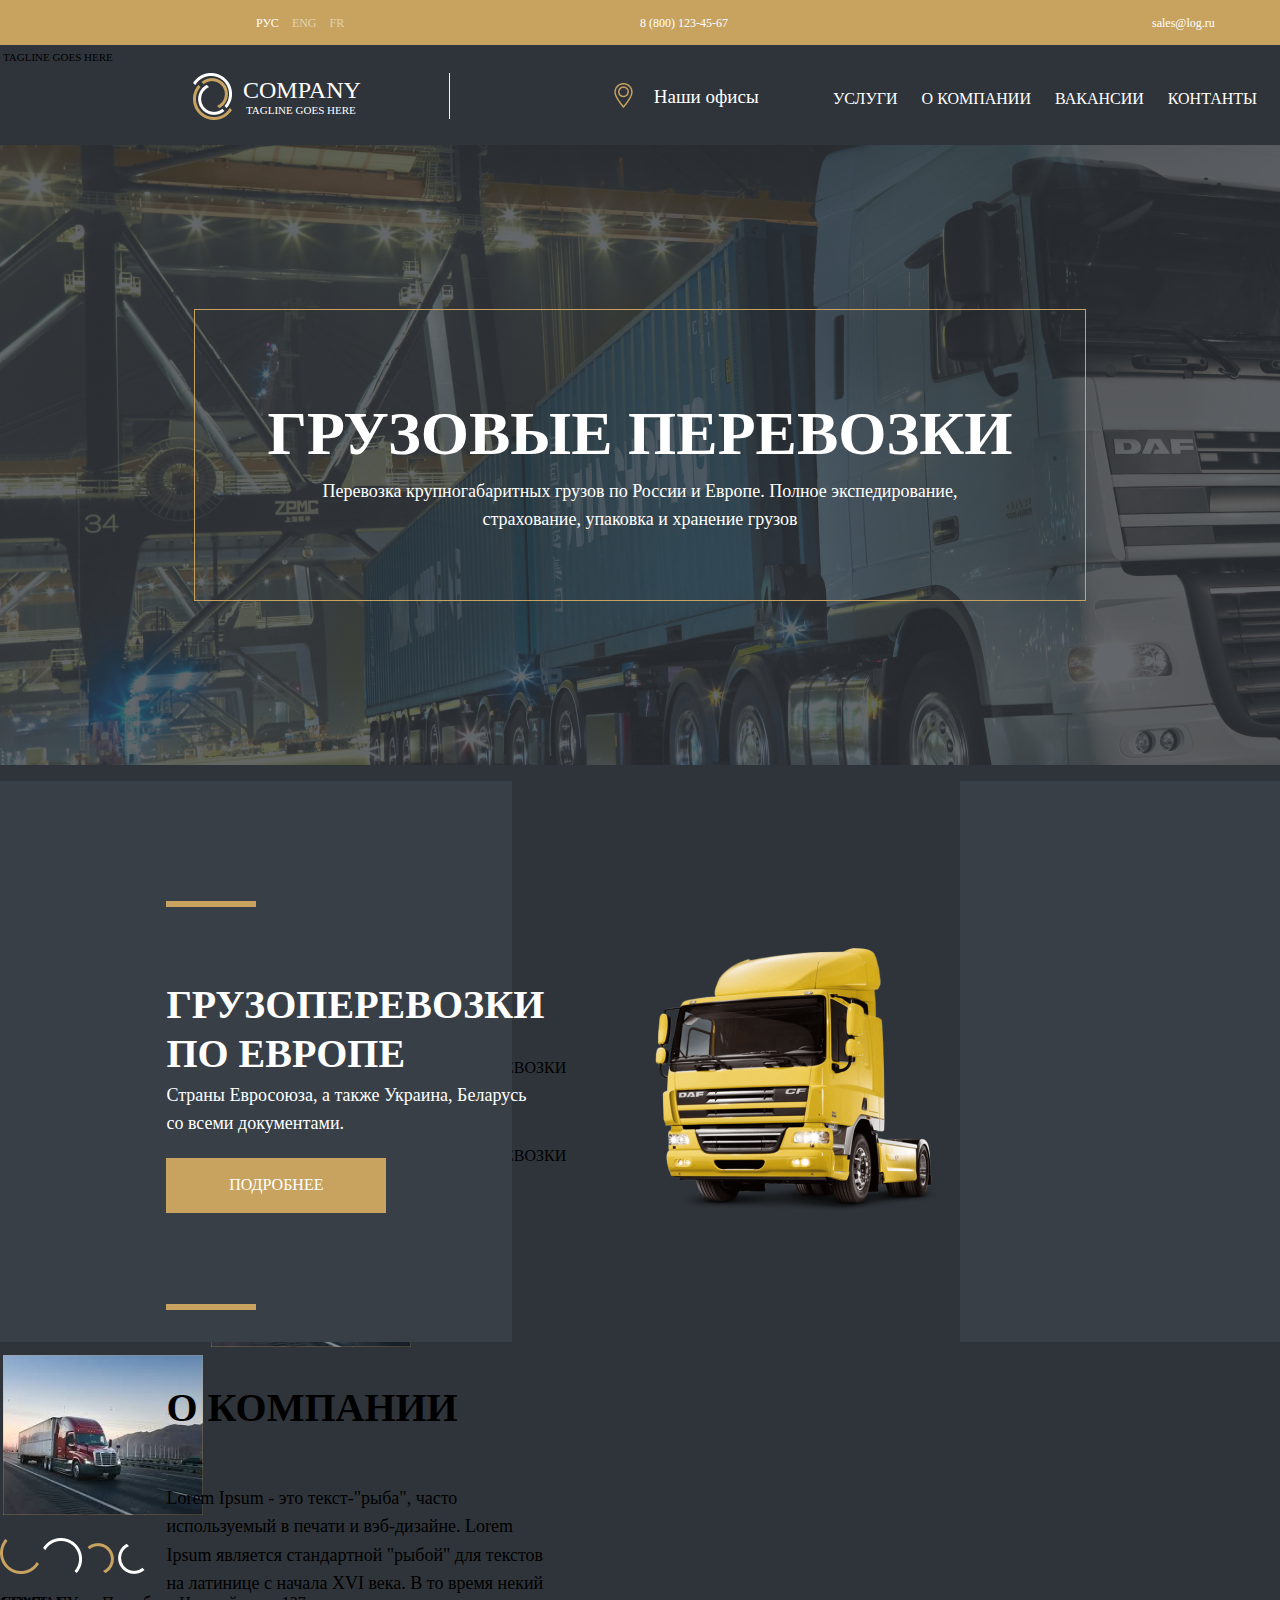
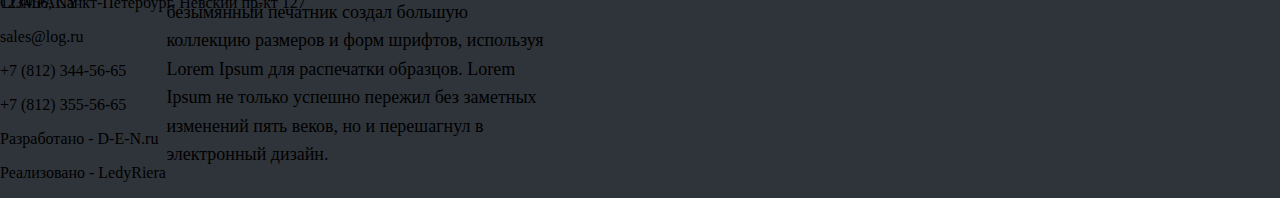
==== trucking/index.html @ 9fa3c20a "create trucking site" ====
<!DOCTYPE html>
<html lang="ru">
<head>
   <meta charset="UTF-8">
   <meta http-equiv="X-UA-Compatible" content="IE=edge">
   <meta name="viewport" content="width=device-width, initial-scale=1.0">
   <meta name="author" content="LedyRiera">
   <title>ГРУЗОВЫЕ ПРЕВОЗКИ</title>
   <link rel="shortcut icon" href="img/truck.png" type="image/x-icon">
   <link href="index.css" rel="stylesheet" type="text/css">
</head>
</head>
<body>
   <header>
      <div class="lang">
         <div class="ru" lang="ru">
            РУС
         </div>
         <div class="eng" lang="eng">
            ENG
         </div>
         <div class="fr" lang="fr">
            FR
         </div>
      </div>
      <div class="number">
         8 (800) 123-45-67
      </div>
      <div class="mail">
         sales@log.ru
      </div>
   </header>
   <nav>
      <div class="logotype">
         <div class="logo">
            <img id="b1" src="img/Vectorb1.png" alt="">
            <img id="w1" src="img/Vectorw1.png" alt="">
            <img id="b2" src="img/Vectorb2.png" alt="">
            <img id="w2" src="img/Vectorw2.png" alt="">
         </div>
         <div class="comp">
            <p class="company">
               COMPANY
            </p>
            <p class="tagline">
               TAGLINE GOES HERE
            </p>
         </div>
      </div>
      <div class="offices">
         <div class="navi">
            <div class="navi1">
               <img src="img/navi1.png" alt="">
            </div>
            <div class="navi2">
               <img src="img/navi2.png" alt="">
            </div>
         </div>
         <p class="our-offices">
            Наши офисы
         </p>
      </div>
      <div class="links">
            <p class="links1">
               <a href="">УСЛУГИ</a>
            </p>
            <p class="links1">
               <a href="">О КОМПАНИИ</a>
            </p>
            <p class="links1">
               <a href="">ВАКАНСИИ</a>
            </p>
            <p class="links1">
               <a href="">КОНТАНТЫ</a>
            </p>
      </div>
   </nav>
   <main>
      <header>
         <div class="trucking">
            <h1>
               ГРУЗОВЫЕ ПЕРЕВОЗКИ
            </h1>
            <p>
               Перевозка крупногабаритных грузов по России и Европе. Полное экспедирование, страхование, упаковка и хранение грузов
            </p>
         </div>
      </header>
      <section class="section1">
         <div class="leftgrey">
            <img src="img/grey.png" alt="">
         </div>
         <div class="rightgrey">
            <img src="img/grey.png" alt="">
         </div>
         <article>
            <img src="img/Rectangle.png" alt="">
            <h2>
               ГРУЗОПЕРЕВОЗКИ ПО ЕВРОПЕ
            </h2>
            <p>
               Страны Евросоюза, а также Украина, Беларусь со всеми документами.
            </p>
            <div class="link">
               <a href="">ПОДРОБНЕЕ</a>
            </div>
         </article>
         <div class="truck">
            <img src="img/truck.png" alt="">
         </div>
         <div class="arrowright">
            <p>СЛЕД</p>
            <img src="img/Arrowright.png" alt="">
         </div>
         <div class="arrowleft">
            <img src="img/Arrowleft.png" alt="">
            <p>НАЗАД</p>
         </div>
      </section>
      <section class="section2">
         <img src="img/Rectangle.png" alt="">
         <h2>
            УСЛУГИ
         </h2>
         <div class="tableplane">
            <table>
               <tr>
                  <td>
                     <div class="plane">
                        <img src="img/plane.png" alt="">
                     </div>
                     <p>
                        АВИАПЕРЕВОЗКИ
                     </p>
                  </td>
                  <td>
                     <div class="plane">
                        <img src="img/plane.png" alt="">
                     </div>
                     <p>
                        АВИАПЕРЕВОЗКИ
                     </p>
                  </td>
                  <td>
                     <div class="plane">
                        <img src="img/plane.png" alt="">
                     </div>
                     <p>
                        АВИАПЕРЕВОЗКИ
                     </p>
                  </td>
                  <td>
                     <div class="plane">
                        <img src="img/plane.png" alt="">
                     </div>
                     <p>
                        АВИАПЕРЕВОЗКИ
                     </p>
                  </td>
               </tr>
               <tr>
                  <td>
                     <div class="plane">
                        <img src="img/plane.png" alt="">
                     </div>
                     <p>
                        АВИАПЕРЕВОЗКИ
                     </p>
                  </td>
                  <td>
                     <div class="plane">
                        <img src="img/plane.png" alt="">
                     </div>
                     <p>
                        АВИАПЕРЕВОЗКИ
                     </p>
                  </td>
                  <td>
                     <div class="plane">
                        <img src="img/plane.png" alt="">
                     </div>
                     <p>
                        АВИАПЕРЕВОЗКИ
                     </p>
                  </td>
                  <td>
                     <div class="plane">
                        <img src="img/plane.png" alt="">
                     </div>
                     <p>
                        АВИАПЕРЕВОЗКИ
                     </p>
                  </td>
               </tr>
            </table>
         </div>
      </section>
      <section class="section3">
         <div class="backgrey">
         </div>
         <article>
            <img src="img/Rectangle.png" alt="">
            <h2>
               О КОМПАНИИ
            </h2>
            <p>
               Lorem Ipsum - это текст-"рыба", часто используемый в печати и вэб-дизайне. Lorem Ipsum является стандартной "рыбой" для текстов на латинице с начала XVI века. В то время некий безымянный печатник создал большую коллекцию размеров и форм шрифтов, используя Lorem Ipsum для распечатки образцов. Lorem Ipsum не только успешно пережил без заметных изменений пять веков, но и перешагнул в электронный дизайн.
            </p>
         </article>
         <div class="table2">
            <table>
               <tr>
                  <td>
                     <p class="tablenumber"></p>
                     <p class="under-number"></p>
                     <p class="un-under-number"></p>
                  </td>
                  <td>
                     <p class="tablenumber"></p>
                     <p class="under-number"></p>
                     <p class="un-under-number"></p>
                  </td>
                  <td>
                     <img src="img/truck2.png" alt="">
                  </td>
               </tr>
               <tr>
                  <td>
                     <img src="img/truck2.png" alt="">
                  </td>
                  <td>
                     <p class="tablenumber"></p>
                     <p class="under-number"></p>
                     <p class="un-under-number"></p>
                  </td>
                  <td></td>
               </tr>
            </table>
         </div>
      </section>
      <div class="map">
         <p></p>
      </div>
   </main>
   <footer>
      <div class="logotype2">
         <div class="logo">
            <img src="img/Vectorb1.png" alt="">
            <img src="img/Vectorw1.png" alt="">
            <img src="img/Vectorb2.png" alt="">
            <img src="img/Vectorw2.png" alt="">
         </div>
         <div class="company2">
            <p class="company">
               COMPANY
            </p>
            <p class="tagline">
               TAGLINE GOES HERE
            </p>
         </div>
      </div>
      <div class="adress">
         <p class="adress">
            123456, Санкт-Петербург, Невский пр-кт 127
         </p>
      </div>
      <div class="mailfooter">
         <p>
            sales@log.ru
         </p>
      </div>
      <div class="numbers">
         <p>
            +7 (812) 344-56-65
         </p>
         <p>
            +7 (812) 355-56-65
         </p>
      </div>
      <div class="end">
         <p>
            Разработано - D-E-N.ru
         </p>
         <p>
            Реализовано - LedyRiera
         </p>
      </div>
   </footer>
</body>
</html>
---- trucking/index.css ----
body {
   font-family: 'Roboto';
   margin: 0%;
   background-color: #2F343A;
}
header { position: relative;
   width: 100%;
   height: 45px;
   font-weight: 400;
   font-size: 12px;
   line-height: 14.06px;
   color: white;
   background-color: #C8A35F;
}
.lang { position: absolute;
   top: 16px; 
   left: 20%;
}
.ru, .eng, .fr {
   display: inline-block;
   padding-right: 10px;
}
.eng, .fr {
   opacity: 50%;
}
.number { position: absolute;
   top: 16px;
   left: 50%;
}
.mail { position: absolute;
   top: 16px;
   left: 90%;
}
nav { position: relative;
   width: 100%;
   height: 100px;
   color: white;
}
.navi { position: absolute;
   top: 38px;
   left: 48%;
}
.navi2 { position: absolute;
   top: 1px;
   left: 4px;
}
nav a {
   color: white;
   text-decoration: none;
}
.logotype { position: absolute;
   width: 20%;
   height: 46px;
   top: 27px;
   left: 15%;
   border-right: 1px solid #F2F2F2;
   margin: 1px;
}
#b1 { position: absolute;
   top: 10.86px;
}
#w1 { position: absolute;
}
#b2 { position: absolute;
   top: 5.17px;
   left: 7.53px;
}
#w2 { position: absolute;
   top: 10.88px;
   left: 5.17px;
}
.comp { position: absolute;
   top: -20px;
   left: 50px;
   width: 116px;
   height: 28px;
   
   font-size: 24px;
}
.company { position: absolute;
   margin-bottom: 0%;
   padding-right: 30px;
}
.tagline { position: absolute;
   font-size: 11px;
   top: 40px;
   left: 3px;
}
.our-offices { position: absolute;
   top: 40%;
   left: 51%;
   font-size: 19px;
   margin: 1px;
}
.links { position: absolute;
   left: 65%;
   top: 44%;
   margin: 1px;
}
.links1 {
   margin-right: 20px;
   display: inline;
}
main header { position: relative;
   background-image: url(img/background.png);
   height: 620px;
}
.trucking { position: absolute;
   width: 800px;
   height: 200px;
   top: 200px;
   padding: 45px;
   top: 50%;
   left: 50%;
   margin-right: -50%;
   transform: translate(-50%, -50%);
   border: 1px solid #C8A35F;
   display: flex;
   align-items: center;
   justify-content: center;
}
h1 { position: absolute;
   top: 45px;
   font-size: 62px;
   line-height: 72px;
}
.trucking p { position: absolute;
   width: 720px;
   top: 149px;
   text-align: center;
   font-size: 18px;
   line-height: 28.48px;
}
.section1 { position: relative;
   color: white; 
}
section a { color: white;
   text-decoration: none;
}
.leftgrey img { position: absolute;
   width: 40%;
   height: 561px;
   z-index: 1;
}
.rightgrey img { position: absolute;
   width: 40%;
   left: 75%;
   height: 561px;
   padding: none;
   z-index: 1;
}
section article { position: relative;
   z-index: 3;
   left: 13%;
}
article img { position: absolute;
   top: 120px;
}
article h2 { position: absolute;
   top: 166px;
   width: 445px;
   height: 86px;
   font-weight: 700;
   font-size: 40px;
   line-height: 49.22px;
}
article p { position: absolute;
   top: 282px;
   font-weight: 400;
   font-size: 18px;
   line-height: 28.48px;
   width: 380px;
}
article .link {position: absolute;
   top: 377px;
   width: 220px;
   height: 55px;
}
.link a { position: absolute;
   background-color: #C8A35F;
   width: 124px;
   height: 18px;
   padding: 18px 48px 19px 48px;
   font-weight: 500;
   font-size: 16px;
   line-height: 25.31px;
   display: flex;
   align-items: center;
   justify-content: center;
}
.truck img { position: absolute;
   width: 445px;
   height: 266px;
   top: 166px;
   left: 45%;

   z-index: 2;
}
.map { background-image: url(img/map.png);
   width: 100%;
}
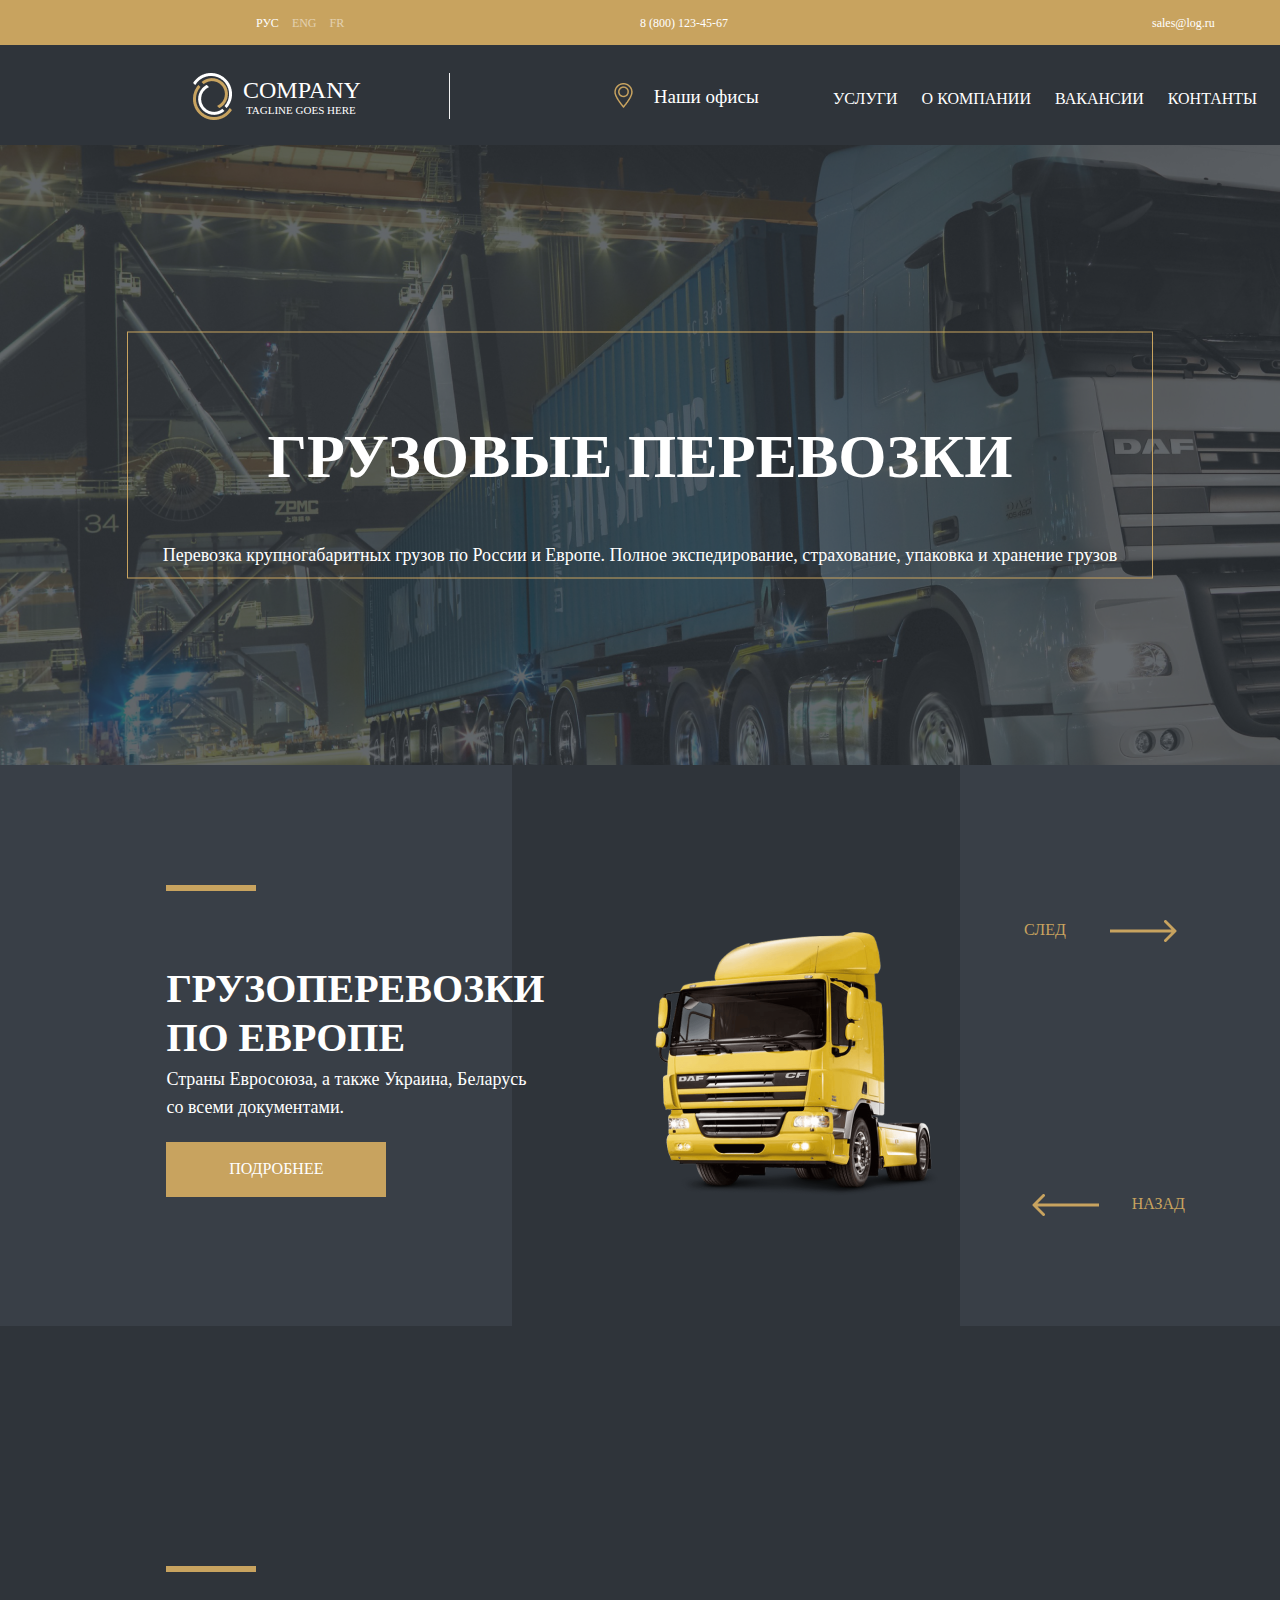
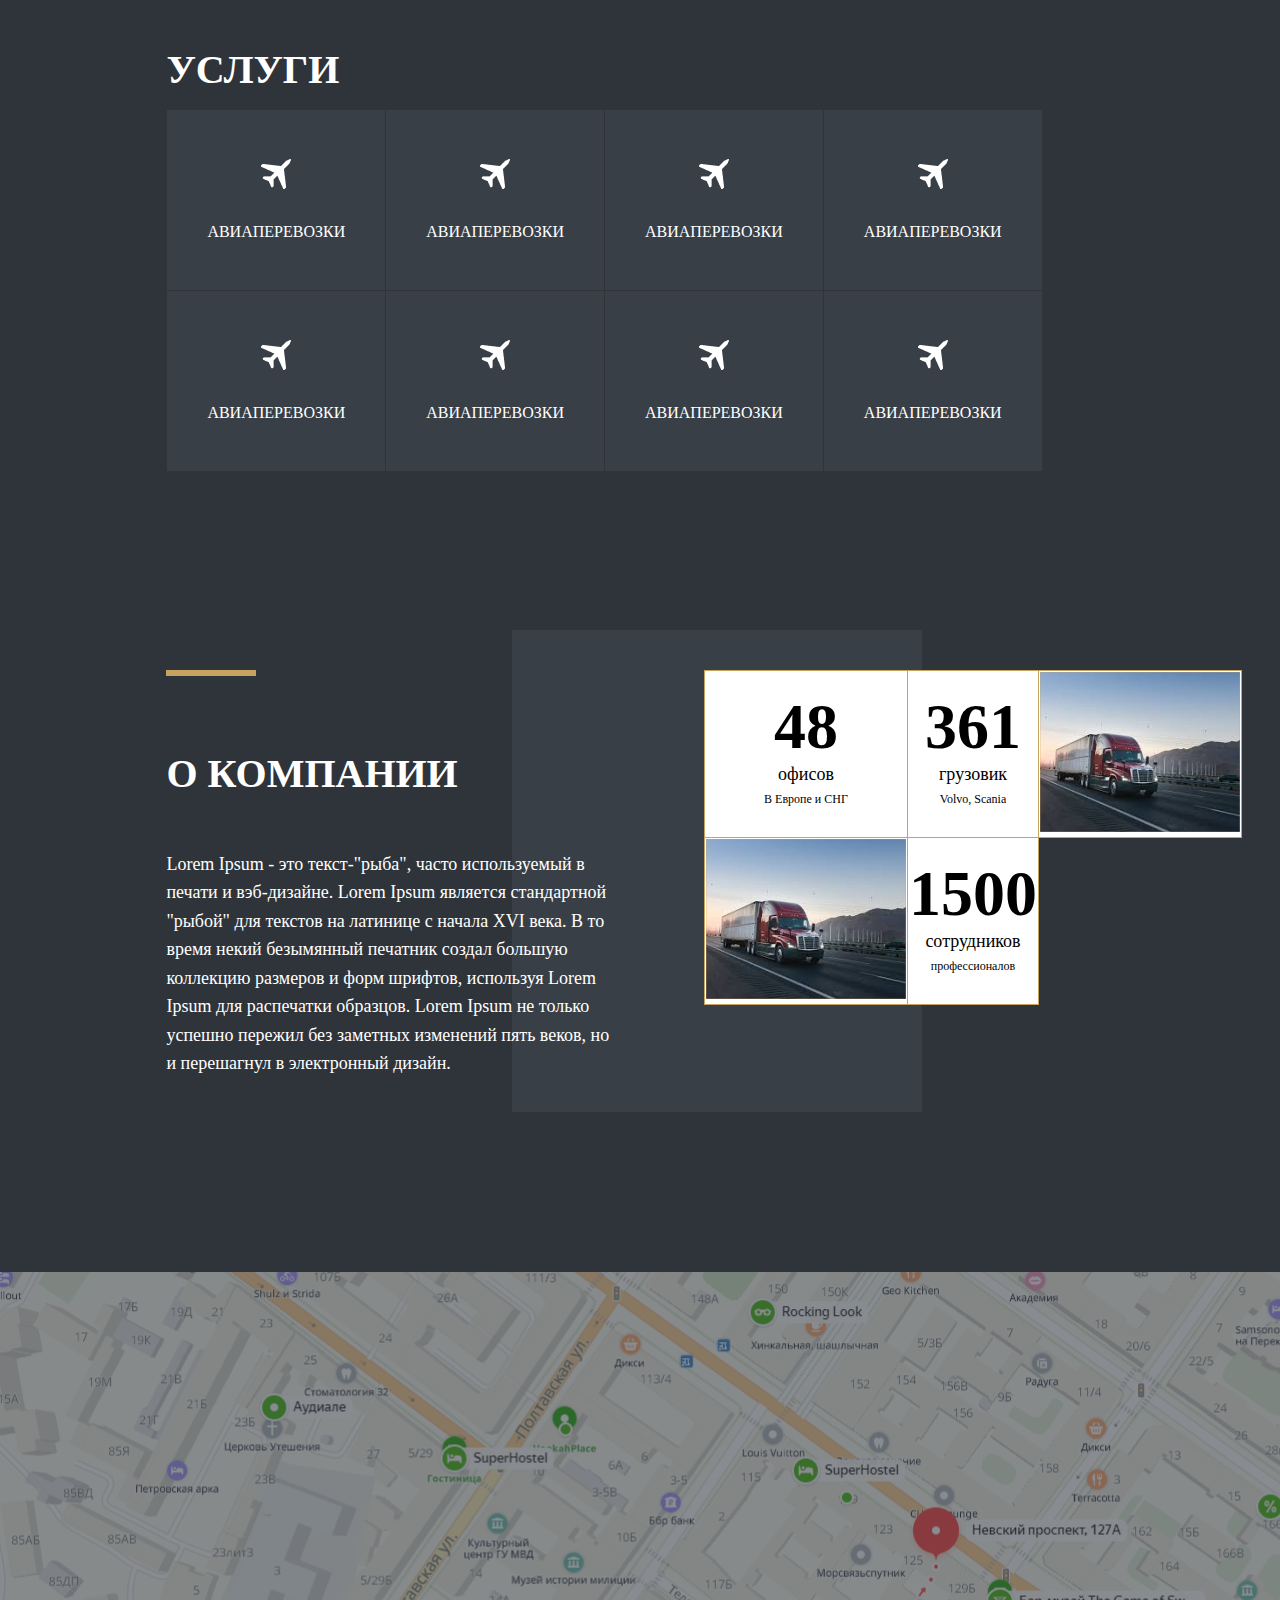
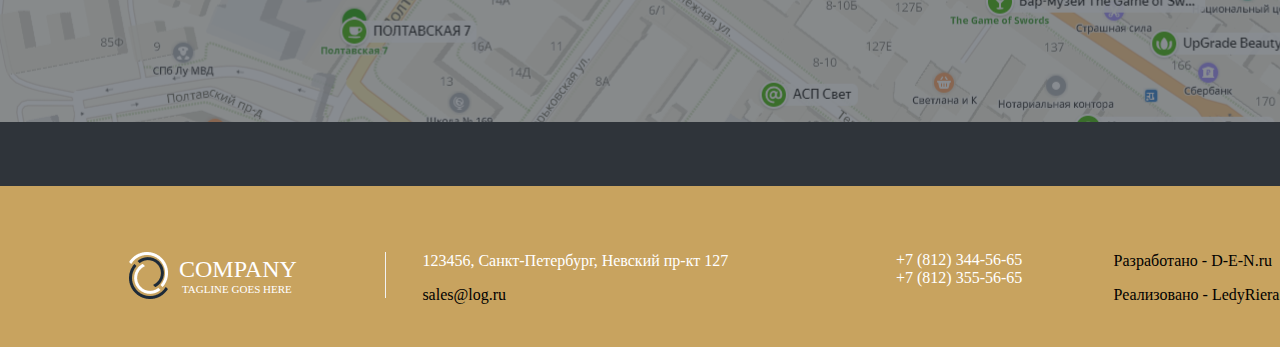
==== commit a40695b6: "final" ====
--- a/trucking/index.html
+++ b/trucking/index.html
@@ -13,22 +13,22 @@
 <body>
    <header>
       <div class="lang">
-         <div class="ru" lang="ru">
+         <a href="" class="ru" lang="ru">
             РУС
-         </div>
-         <div class="eng" lang="eng">
+         </a>
+         <a href="" class="eng" lang="eng">
             ENG
-         </div>
-         <div class="fr" lang="fr">
+         </a>
+         <a href="" class="fr" lang="fr">
             FR
-         </div>
-      </div>
-      <div class="number">
-         8 (800) 123-45-67
-      </div>
-      <div class="mail">
+         </a>
+      </div>
+      <a class="number "href="tel:8(800)123-45-67">
+         8 (800) 123-45-67 
+      </a>
+      <a class="mail" href="mailto:sales@log.ru">
          sales@log.ru
-      </div>
+      </a>
    </header>
    <nav>
       <div class="logotype">
@@ -94,7 +94,7 @@
             <img src="img/grey.png" alt="">
          </div>
          <article>
-            <img src="img/Rectangle.png" alt="">
+            <img class="rectangle" src="img/Rectangle.png" alt="">
             <h2>
                ГРУЗОПЕРЕВОЗКИ ПО ЕВРОПЕ
             </h2>
@@ -109,134 +109,153 @@
             <img src="img/truck.png" alt="">
          </div>
          <div class="arrowright">
-            <p>СЛЕД</p>
-            <img src="img/Arrowright.png" alt="">
+            <a href="">СЛЕД
+               <img src="img/Arrowright.png" alt="">
+            </a>
          </div>
          <div class="arrowleft">
-            <img src="img/Arrowleft.png" alt="">
-            <p>НАЗАД</p>
+            <a href="">
+               <img src="img/Arrowleft.png" alt="">
+               НАЗАД</a>
          </div>
       </section>
       <section class="section2">
-         <img src="img/Rectangle.png" alt="">
-         <h2>
-            УСЛУГИ
-         </h2>
-         <div class="tableplane">
-            <table>
+         <article>
+            <img class="rectangle" src="img/Rectangle.png" alt="">
+            <h2>
+               УСЛУГИ
+            </h2>
+            <table class="avia">
                <tr>
-                  <td>
-                     <div class="plane">
-                        <img src="img/plane.png" alt="">
-                     </div>
-                     <p>
-                        АВИАПЕРЕВОЗКИ
-                     </p>
-                  </td>
-                  <td>
-                     <div class="plane">
-                        <img src="img/plane.png" alt="">
-                     </div>
-                     <p>
-                        АВИАПЕРЕВОЗКИ
-                     </p>
-                  </td>
-                  <td>
-                     <div class="plane">
-                        <img src="img/plane.png" alt="">
-                     </div>
-                     <p>
-                        АВИАПЕРЕВОЗКИ
-                     </p>
-                  </td>
-                  <td>
-                     <div class="plane">
-                        <img src="img/plane.png" alt="">
-                     </div>
-                     <p>
-                        АВИАПЕРЕВОЗКИ
-                     </p>
+                  <td class="avia-td">
+                     <a href="">
+                        <figure>
+                           <img src="img/plane.png" alt="">
+                           <figcaption  class="fc">АВИАПЕРЕВОЗКИ</figcaption>
+                        </figure>
+                     </a>
+                  </td>
+                  <td class="avia-td">
+                     <a href="">
+                        <figure>
+                           <img src="img/plane.png" alt="">
+                           <figcaption class="fc">АВИАПЕРЕВОЗКИ</figcaption>
+                        </figure>
+                     </a>
+                  </td>
+                  <td class="avia-td">
+                     <a href="">
+                        <figure>
+                           <img src="img/plane.png" alt="">
+                           <figcaption class="fc">АВИАПЕРЕВОЗКИ</figcaption>
+                        </figure>
+                     </a>
+                  </td>
+                  <td class="avia-td">
+                     <a href="">
+                        <figure>
+                           <img src="img/plane.png" alt="">
+                           <figcaption class="fc">АВИАПЕРЕВОЗКИ</figcaption>
+                        </figure>
+                     </a>
                   </td>
                </tr>
                <tr>
-                  <td>
-                     <div class="plane">
-                        <img src="img/plane.png" alt="">
-                     </div>
-                     <p>
-                        АВИАПЕРЕВОЗКИ
-                     </p>
-                  </td>
-                  <td>
-                     <div class="plane">
-                        <img src="img/plane.png" alt="">
-                     </div>
-                     <p>
-                        АВИАПЕРЕВОЗКИ
-                     </p>
-                  </td>
-                  <td>
-                     <div class="plane">
-                        <img src="img/plane.png" alt="">
-                     </div>
-                     <p>
-                        АВИАПЕРЕВОЗКИ
-                     </p>
-                  </td>
-                  <td>
-                     <div class="plane">
-                        <img src="img/plane.png" alt="">
-                     </div>
-                     <p>
-                        АВИАПЕРЕВОЗКИ
-                     </p>
+                  <td class="avia-td">
+                     <a href="">
+                        <figure>
+                           <img src="img/plane.png" alt="">
+                           <figcaption class="fc">АВИАПЕРЕВОЗКИ</figcaption>
+                        </figure>
+                     </a>
+                  </td>
+                  <td class="avia-td">
+                     <a href="">
+                        <figure>
+                           <img src="img/plane.png" alt="">
+                           <figcaption class="fc">АВИАПЕРЕВОЗКИ</figcaption>
+                        </figure>
+                     </a>
+                  </td>
+                  <td class="avia-td">
+                     <a href="">
+                        <figure>
+                           <img src="img/plane.png" alt="">
+                           <figcaption class="fc">АВИАПЕРЕВОЗКИ</figcaption>
+                        </figure>
+                     </a>
+                  </td>
+                  <td class="avia-td">
+                     <a href="">
+                        <figure>
+                           <img src="img/plane.png" alt="">
+                           <figcaption class="fc">АВИАПЕРЕВОЗКИ</figcaption>
+                        </figure>
+                     </a>
                   </td>
                </tr>
             </table>
-         </div>
+         </article>
       </section>
       <section class="section3">
          <div class="backgrey">
          </div>
          <article>
-            <img src="img/Rectangle.png" alt="">
+            <img class="rectangle" src="img/Rectangle.png" alt="">
             <h2>
                О КОМПАНИИ
             </h2>
-            <p>
+            <p class="about-comp">
                Lorem Ipsum - это текст-"рыба", часто используемый в печати и вэб-дизайне. Lorem Ipsum является стандартной "рыбой" для текстов на латинице с начала XVI века. В то время некий безымянный печатник создал большую коллекцию размеров и форм шрифтов, используя Lorem Ipsum для распечатки образцов. Lorem Ipsum не только успешно пережил без заметных изменений пять веков, но и перешагнул в электронный дизайн.
             </p>
          </article>
-         <div class="table2">
-            <table>
+            <table class="table2">
                <tr>
-                  <td>
-                     <p class="tablenumber"></p>
-                     <p class="under-number"></p>
-                     <p class="un-under-number"></p>
-                  </td>
-                  <td>
-                     <p class="tablenumber"></p>
-                     <p class="under-number"></p>
-                     <p class="un-under-number"></p>
-                  </td>
-                  <td>
+                  <td class="td2">
+                     <div class="tablenumber">
+                        48
+                     </div>
+                     <div class="under-number">
+                        офисов
+                     </div>
+                     <div class="un-under-number">
+                        В Европе и  СНГ
+                     </div>
+                  </td>
+                  <td class="td2">
+                     <div class="tablenumber">
+                        361
+                     </div>
+                     <div class="under-number">
+                        грузовик
+                     </div>
+                     <div class="un-under-number">
+                        Volvo, Scania
+                     </div>
+                  </td>
+                  <td class="td2">
                      <img src="img/truck2.png" alt="">
                   </td>
                </tr>
                <tr>
-                  <td>
+                  <td class="td2">
                      <img src="img/truck2.png" alt="">
                   </td>
-                  <td>
-                     <p class="tablenumber"></p>
-                     <p class="under-number"></p>
-                     <p class="un-under-number"></p>
+                  <td class="td2">
+                     <div class="tablenumber">
+                        1500
+                     </div>
+                     <div class="under-number">
+                        сотрудников
+                     </div>
+                     <div class="un-under-number">
+                        профессионалов
+                     </div>
                   </td>
                   <td></td>
                </tr>
             </table>
-         </div>
+            <div class="backgrey3"></div>
       </section>
       <div class="map">
          <p></p>
@@ -244,13 +263,13 @@
    </main>
    <footer>
       <div class="logotype2">
-         <div class="logo">
-            <img src="img/Vectorb1.png" alt="">
-            <img src="img/Vectorw1.png" alt="">
-            <img src="img/Vectorb2.png" alt="">
-            <img src="img/Vectorw2.png" alt="">
-         </div>
-         <div class="company2">
+         <div class="logo2">
+            <img id="b1" src="img/bl2.png" alt="">
+            <img id="w1" src="img/Vectorw1.png" alt="">
+            <img id="b2" src="img/bl1.png" alt="">
+            <img id="w2" src="img/Vectorw2.png" alt="">
+         </div>
+         <div class="comp2">
             <p class="company">
                COMPANY
             </p>
@@ -260,22 +279,20 @@
          </div>
       </div>
       <div class="adress">
-         <p class="adress">
+         <p>
             123456, Санкт-Петербург, Невский пр-кт 127
          </p>
-      </div>
-      <div class="mailfooter">
-         <p>
+         <a href="mailto:sales@log.ru" class="mailfooter">
             sales@log.ru
-         </p>
+         </a>
       </div>
       <div class="numbers">
-         <p>
+         <a href="tel:+7(812)344-56-65">
             +7 (812) 344-56-65
-         </p>
-         <p>
+         </a>
+         <a href="tel:+7(812)355-56-65">
             +7 (812) 355-56-65
-         </p>
+         </a>
       </div>
       <div class="end">
          <p>
--- a/trucking/index.css
+++ b/trucking/index.css
@@ -12,6 +12,8 @@
    color: white;
    background-color: #C8A35F;
 }
+header a { color: #ffffff;
+text-decoration: none;}
 .lang { position: absolute;
    top: 16px; 
    left: 20%;
@@ -105,11 +107,12 @@
    background-image: url(img/background.png);
    height: 620px;
 }
+.rectangle { position: absolute;
+top: 120px;}
 .trucking { position: absolute;
-   width: 800px;
-   height: 200px;
+   width: 80%;
+   height: 245px;
    top: 200px;
-   padding: 45px;
    top: 50%;
    left: 50%;
    margin-right: -50%;
@@ -120,16 +123,18 @@
    justify-content: center;
 }
 h1 { position: absolute;
-   top: 45px;
    font-size: 62px;
    line-height: 72px;
+   padding: 45px;
+   text-align: center;
 }
 .trucking p { position: absolute;
-   width: 720px;
-   top: 149px;
+   width: 98%;
+   padding-top: 149px;
    text-align: center;
    font-size: 18px;
    line-height: 28.48px;
+   padding-top: 199px;
 }
 .section1 { position: relative;
    color: white; 
@@ -143,7 +148,7 @@
    z-index: 1;
 }
 .rightgrey img { position: absolute;
-   width: 40%;
+   width: 25%;
    left: 75%;
    height: 561px;
    padding: none;
@@ -153,9 +158,7 @@
    z-index: 3;
    left: 13%;
 }
-article img { position: absolute;
-   top: 120px;
-}
+
 article h2 { position: absolute;
    top: 166px;
    width: 445px;
@@ -193,9 +196,184 @@
    height: 266px;
    top: 166px;
    left: 45%;
+   z-index: 2;
+}
+.arrowright { position: absolute;
+   top: 156px;
+   left: 80%;
+   width: 161px;
+   height: 20px;
+   text-align: left;
+   z-index: 3;
+}
+.arrowright a, .arrowleft a { color: #C8A35F;}
+.arrowright img { position: absolute;
+   top: -2px;
+   left: 86px;
+}
+.arrowleft { position: absolute;
+   top: 430px;
+   left: 80%;
+   width: 161px;
+   height: 20px;
+   text-align: right;
+   z-index: 3;
+}
+.arrowleft img { position: absolute;
+   top: -2px;
+   right: 86px;
+}
+.section2 { position: relative;
+   top: 681px;
+   color: white;
+}
+.avia { position: absolute;
+   top: 263px;
+   width: 60%;
+   margin: auto;
+   height: 361px;
+   border-collapse: collapse;
+   background-color: #393F47;
+}
+.avia-td { 
+   text-align: center;
+   width: auto;
+   height: 180px;
+   background-color: #393F47;
+   border: 1px solid #2F343A;
+   padding: 0px;
+}
+.fc {
+   padding-top: 30px;
+}
+.section3 {
+   position: relative;
+   top: 1385px;
+   color: white;
+}
+.about-comp {
+   width: 445px;
+}
+.table2 { position: absolute;
+   top: 120px;
+   left: 55%;
+   width: 40%;
+   margin-right: 0px;
+   border-collapse: collapse;
+   z-index: 2;
+}
+.table2 img { padding: 0px;
+   width: 200px;
+   height: 160px;
+}
+.td2 { 
+   width: 200px;
+   height: 160px;
+   border: 1px solid #C8A35F;
+   background-color: #ffffff;
+   color: black;
+   text-align: center;
+}
+.tablenumber { display: block;
+   font-size: 64px;
+   line-height: 35px;
+   font-weight: 700;
+   padding-bottom: 0px;
+   top: 23px;
+}
+.under-number { 
+   top: 92px;
+   font-size: 18px;
+   font-weight: 400;
+   line-height: 20px;
+   padding-bottom: 15px;
+   padding-top: 20px;
+}
+.un-under-number { 
+   top: 124px;
+   font-size: 12px;
+   font-weight: 400;
+   line-height: 0px;
+   padding-bottom: 0px;
+}
+.backgrey3 { position: absolute;
+   top: 80px;
+   left: 40%;
+   width: 410px;
+   height: 482px;
+   background-color: #393F47;
+}
+.map { position: absolute;
+   background-image: url(img/map.png);
+   width: 100%; 
+   top: 2872px;
+   height: 450px;
+}
+footer { position: relative;
+   width: 100%;
+   height: 161px;
+   top: 2621px;
+   color: #ffffff;
+   background-color: #C8A35F;
+}
+footer a { 
+   color: #ffffff;
+   text-decoration: none;
+}
+.logotype2 { position: absolute;
+   width: 20%;
+   height: 46px;
+   top: 65px;
+   left: 10%;
+   border-right: 1px solid #F2F2F2;
+   margin: 1px;
+}
 
-   z-index: 2;
-}
-.map { background-image: url(img/map.png);
-   width: 100%;
+#bl2 { position: absolute;
+   top: 10.86px;
+}
+#w1 { position: absolute;
+}
+#bl1 { position: absolute;
+   top: 5.17px;
+   left: 7.53px;
+}
+#w2 { position: absolute;
+   top: 10.88px;
+   left: 5.17px;
+}
+.comp2 { position: absolute;
+   top: -20px;
+   left: 50px;
+   width: 116px;
+   height: 28px;
+   
+   font-size: 24px;
+}
+.company { position: absolute;
+   margin-bottom: 0%;
+   padding-right: 30px;
+}
+.tagline { position: absolute;
+   font-size: 11px;
+   top: 40px;
+   left: 3px;
+}
+.adress { position: absolute;
+   display: inline-block;
+   top: 50px;
+   left: 33%;
+}
+.mailfooter {
+   color: black;
+}
+.numbers { position: absolute;
+   top: 65px;
+   left: 70%;
+}
+.numbers a { display: block;}
+.end { position: absolute;
+   top: 50px;
+   left: 87%;
+   color: black;
 }